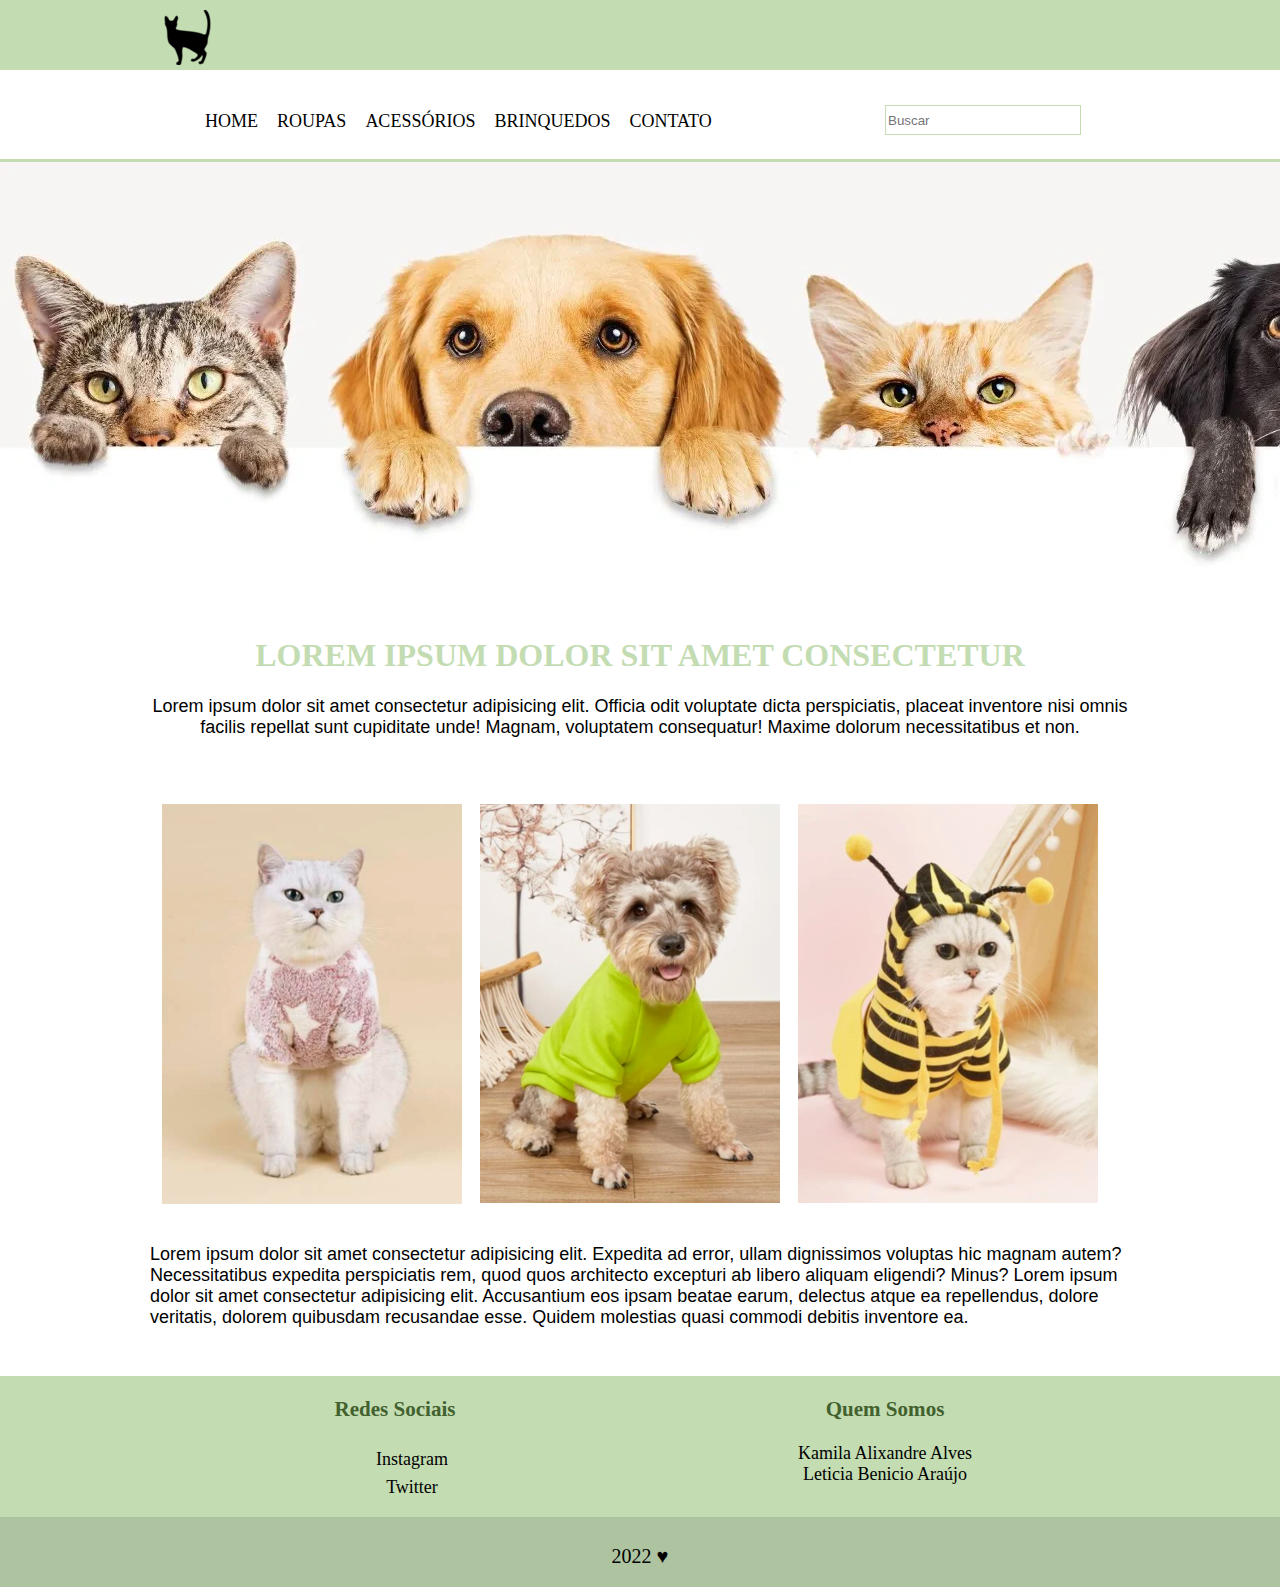
==== index.html @ f67c368c "Merge branch 'master' of https://github.com/kamilaalves/Site" ====
<!DOCTYPE html>
<html lang="en">

<head>
    <link rel="stylesheet" href="https://use.fontawesome.com/releases/v5.0.10/css/all.css"
        integrity="sha384-+d0P83n9kaQMCwj8F4RJB66tzIwOKmrdb46+porD/OvrJ+37WqIM7UoBtwHO6Nlg" crossorigin="anonymous" />
    <meta charset="UTF-8">
    <meta http-equiv="X-UA-Compatible" content="IE=edge">
    <meta name="viewport" content="width=device-width, initial-scale=1.0">
    <link rel="stylesheet" type="text/css" href="./css/main.css">
    <title>Projeto</title>
</head>

<body>
    <header class="menu-principal">
        <main>
            <div class="header-1">
                <div class="logo">
                    <img src="./img/logo2.png">
                </div>
                
            </div>
        </main>
    </header>
    <main class="col-100 menu-urls">
        <div class="header-2">
            <div class="menu">
                <ul>
                    <li><a href="index.html">Home </a> </li>
                    <li><a href="roupas.html">Roupas</a> </li>
                    <li><a href="acessorios.html">Acessórios</a> </li>
                    <li><a href="brinquedos.html">Brinquedos</a> </li>
                    <li><a href="contato.html">Contato</a> </li>
                </ul>
            </div>
            <div class="busca">
                <input placeholder="Buscar" type="text" />
            </div>
        </div>
    </main>
    <div class="col-100">
        <div class="slider-principal">
            <div><img src="./img/fundo3.webp" alt="fundo">
            </div>
        </div>
    </div>
    <div class="col-100">
        <div class="content texto-destaque">
            <h1>Lorem ipsum dolor sit amet consectetur</h1>
            <p>Lorem ipsum dolor sit amet consectetur adipisicing elit. Officia odit voluptate dicta perspiciatis,
                placeat inventore nisi omnis facilis repellat sunt cupiditate unde! Magnam, voluptatem consequatur!
                Maxime dolorum necessitatibus et non. </p>
            <div class="col bloco-texto">
                <img src="./img/img1.png" />
            </div>
            <div class="col bloco-texto">
                <img src="./img/img2.png" />
            </div>
            <div class="col bloco-texto">
                <img src="./img/img3.png" />
            </div>
        </div>
    </div>
    <div class="col-100">
        <div class="content texto1">
            <p>Lorem ipsum dolor sit amet consectetur adipisicing elit. Expedita ad
                error, ullam dignissimos voluptas hic magnam autem? Necessitatibus expedita perspiciatis rem, quod quos
                architecto excepturi ab libero aliquam eligendi? Minus? Lorem ipsum dolor sit amet consectetur adipisicing elit. Accusantium eos ipsam beatae earum, delectus atque ea repellendus, dolore veritatis, dolorem quibusdam recusandae esse. Quidem molestias quasi commodi debitis inventore ea.
            </p>
        </div>
    </div>

    <footer>
        <div class="col-100 footer">
            <div class="content">
                <div class="col-4">
                    <h3>Redes Sociais</h3>
                        <ul>
                            <li>Instagram <a href="#"><i class="fab fa-instagram"></i></a></li>
                           
                            <li>Twitter <a href="#"><i class="fab fa-twitter-square"></i></a></li>
                        </ul>
                    </div>
                
                <div class="col-4">
                    <h3>Quem Somos</h3>
                    <p> Kamila Alixandre Alves<br>
                        Leticia Benicio Araújo
                    </p>
                </div>
        </div>
        
    </footer>
    <div class="col-100 footer-2">
        <div class="content">

            <p>
                2022 &hearts;
            </p>
        </div>
    </div>
   
   
    </body>

</html>
---- css/main.css ----
body{
    width: 100%;
    height: 100%;
    margin: 0 auto;
}


.menu-principal {
    width: 100%;
    background-color: #C3DCB2;
    height: 70px;  /* ALTURA DO VERDE */
}

main, .content { 
    margin:0 auto;
    width: 980px;
    position: relative;
}

.logo {
    float: left;
    padding: 10px;
    width: 70%;
}

.header-2{
    background-color: white;
    width: 980px;
    margin: 0 auto;
    padding:16px;
}

.menu-urls{
    height: 80px;
    border-bottom: 3px solid #C3DCB2;

}

.menu ul li{
    display: inline-block;
    color: black;
    margin-left: 15px;
    height:40px ;
    
}

.menu ul li:hover{
    border-bottom: 3px dotted #C3DCB2;
}
.menu ul li a:hover{
    color:#C3DCB2;
}

.menu ul li a{
    color: black;
    text-decoration: none;
    font-size: 18px;
    text-transform: uppercase;
}

.menu{
    width: 70%;
    float:left;

}
.busca{
    text-align: center;
    width:30%;
    float:right;
}

.busca input{
    width: 190px;
    height: 26px;
    margin-top: 10px;
    border: 1px solid #C3DCB2;
}

.col-100{
    width: 100%;
    float: left;
    position: relative;
}

.slider-principal{
    overflow: hidden;  
}

.texto-destaque{
    text-align: center;
}

.texto-destaque h1{
    color:#C3DCB2;
    text-transform: uppercase;
    font-family:Georgia, 'Times New Roman', Times, serif;

}
.texto-destaque p{
    font-family: Arial, Helvetica, sans-serif;
    font-size: 18px;
    color: black;
}

h2{
    color:#C3DCB2;
    font-size: 35px;
    text-transform: uppercase;
    font-family: Georgia, 'Times New Roman', Times, serif;
   
    
}
.col{
    padding-left: 12px;
    padding-right: 12px;
    width: 30%;
    float: left;
    position:relative;
}
.col-3{
    padding-left: 15px;
    padding-right: 15px;
    width: 29%;
    float: left;
    position:relative;
   
}

.col-3 img:hover{
    position:relative;
    top: 10px;
    bottom:10px;
}
.bloco-texto{
    margin-top: 3em;
}
.texto1{
    margin-top:2em;
    font-family: Arial, Helvetica, sans-serif;
    font-size:18px;
}



/* footer */

.col-4 {
    
    float: left;
    width: 50%;
    text-align: center;
    
}
.footer h3 {
    text-align: center;
    color:#42612f;
}
.footer {
  background-color: #C3DCB2;
  margin-top: 30px;
  font-size: 18px;
 
}
.footer-2 {
    background-color:#aec4a0 ;
    height: 70px;
    
}

.footer-2 p {
    padding: 8px;
    text-align: center;
    font-size: 20px;   
}

footer ul {
    list-style:none; 

}
footer li a{
    padding:3px;
}

.fa-instagram{
    font-size: 25px;
    color: rgb(230, 37, 188);  
  }

.fa-twitter-square{
    font-size:25px;
    color:rgb(80, 157, 235);
}

/* celular */

@media screen and (max-width: 768px) {
  
    
    
    
}
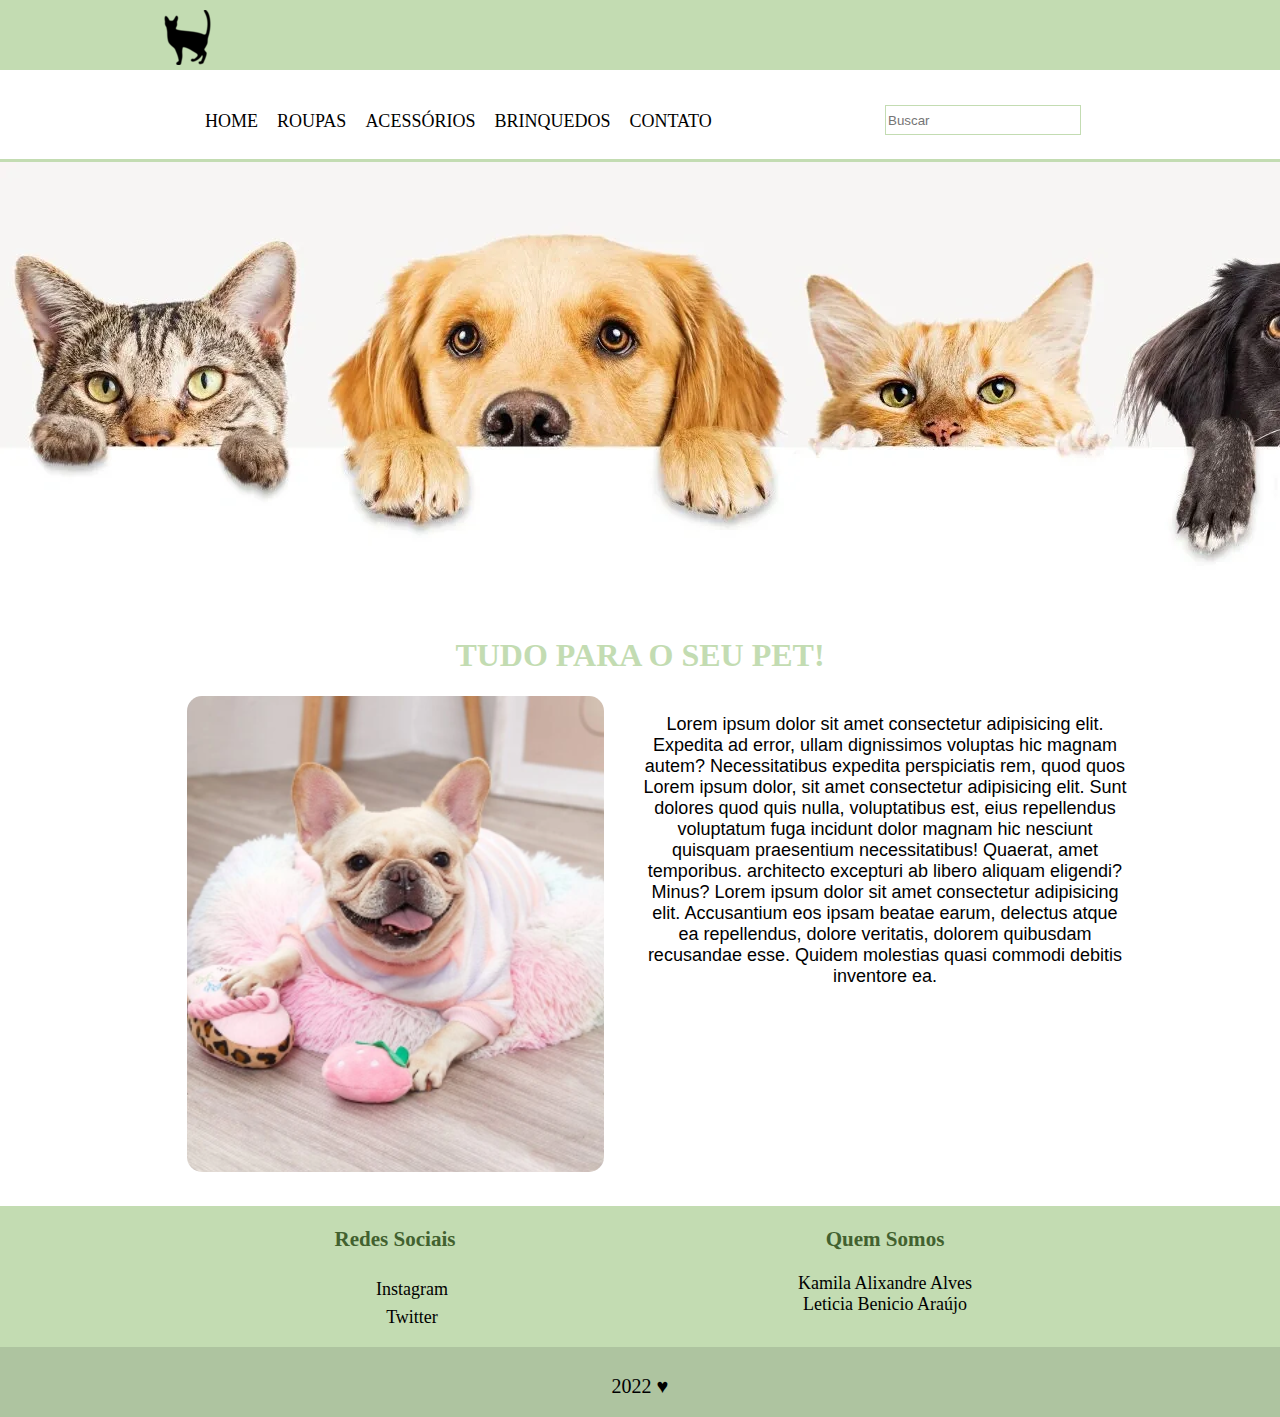
==== commit da43e816: "oi" ====
--- a/index.html
+++ b/index.html
@@ -46,29 +46,22 @@
     </div>
     <div class="col-100">
         <div class="content texto-destaque">
-            <h1>Lorem ipsum dolor sit amet consectetur</h1>
-            <p>Lorem ipsum dolor sit amet consectetur adipisicing elit. Officia odit voluptate dicta perspiciatis,
-                placeat inventore nisi omnis facilis repellat sunt cupiditate unde! Magnam, voluptatem consequatur!
-                Maxime dolorum necessitatibus et non. </p>
-            <div class="col bloco-texto">
-                <img src="./img/img1.png" />
+            <h1>Tudo Para O Seu Pet!</h1>
+            <div class="col-4 ">
+             <div class="foto-p"><img src="./img/img.png" /> </div>
+            </div> 
+            <div class="col-4">
+                <p>Lorem ipsum dolor sit amet consectetur adipisicing elit. Expedita ad
+                    error, ullam dignissimos voluptas hic magnam autem? Necessitatibus expedita perspiciatis rem, quod quos
+                    Lorem ipsum dolor, sit amet consectetur adipisicing elit. Sunt dolores quod quis nulla, voluptatibus est, eius repellendus voluptatum fuga incidunt dolor magnam hic nesciunt quisquam praesentium necessitatibus! Quaerat, amet temporibus.
+                    architecto excepturi ab libero aliquam eligendi? Minus? Lorem ipsum dolor sit amet consectetur adipisicing elit. Accusantium eos ipsam beatae earum, delectus atque ea repellendus, dolore veritatis, dolorem quibusdam recusandae esse. Quidem molestias quasi commodi debitis inventore ea.
+                </p>
             </div>
-            <div class="col bloco-texto">
-                <img src="./img/img2.png" />
-            </div>
-            <div class="col bloco-texto">
-                <img src="./img/img3.png" />
-            </div>
+        </div>
         </div>
     </div>
     <div class="col-100">
-        <div class="content texto1">
-            <p>Lorem ipsum dolor sit amet consectetur adipisicing elit. Expedita ad
-                error, ullam dignissimos voluptas hic magnam autem? Necessitatibus expedita perspiciatis rem, quod quos
-                architecto excepturi ab libero aliquam eligendi? Minus? Lorem ipsum dolor sit amet consectetur adipisicing elit. Accusantium eos ipsam beatae earum, delectus atque ea repellendus, dolore veritatis, dolorem quibusdam recusandae esse. Quidem molestias quasi commodi debitis inventore ea.
-            </p>
-        </div>
-    </div>
+   
 
     <footer>
         <div class="col-100 footer">
--- a/css/main.css
+++ b/css/main.css
@@ -88,13 +88,13 @@
 
 .texto-destaque{
     text-align: center;
+    
 }
 
 .texto-destaque h1{
     color:#C3DCB2;
     text-transform: uppercase;
     font-family:Georgia, 'Times New Roman', Times, serif;
-
 }
 .texto-destaque p{
     font-family: Arial, Helvetica, sans-serif;
@@ -102,6 +102,9 @@
     color: black;
 }
 
+.foto-p img{
+    border-radius: 15px;
+}
 h2{
     color:#C3DCB2;
     font-size: 35px;
@@ -191,11 +194,15 @@
     color:rgb(80, 157, 235);
 }
 
-/* celular */
-
-@media screen and (max-width: 768px) {
-  
-    
-    
-    
-}+/* -------------------- pagina de contato --------------------------- */
+
+.fale-conosco{
+    background-color:#C3DCB2;
+    text-align: left;
+    width: 660px;
+}
+
+.foto-contato{
+    text-align: right;
+}
+
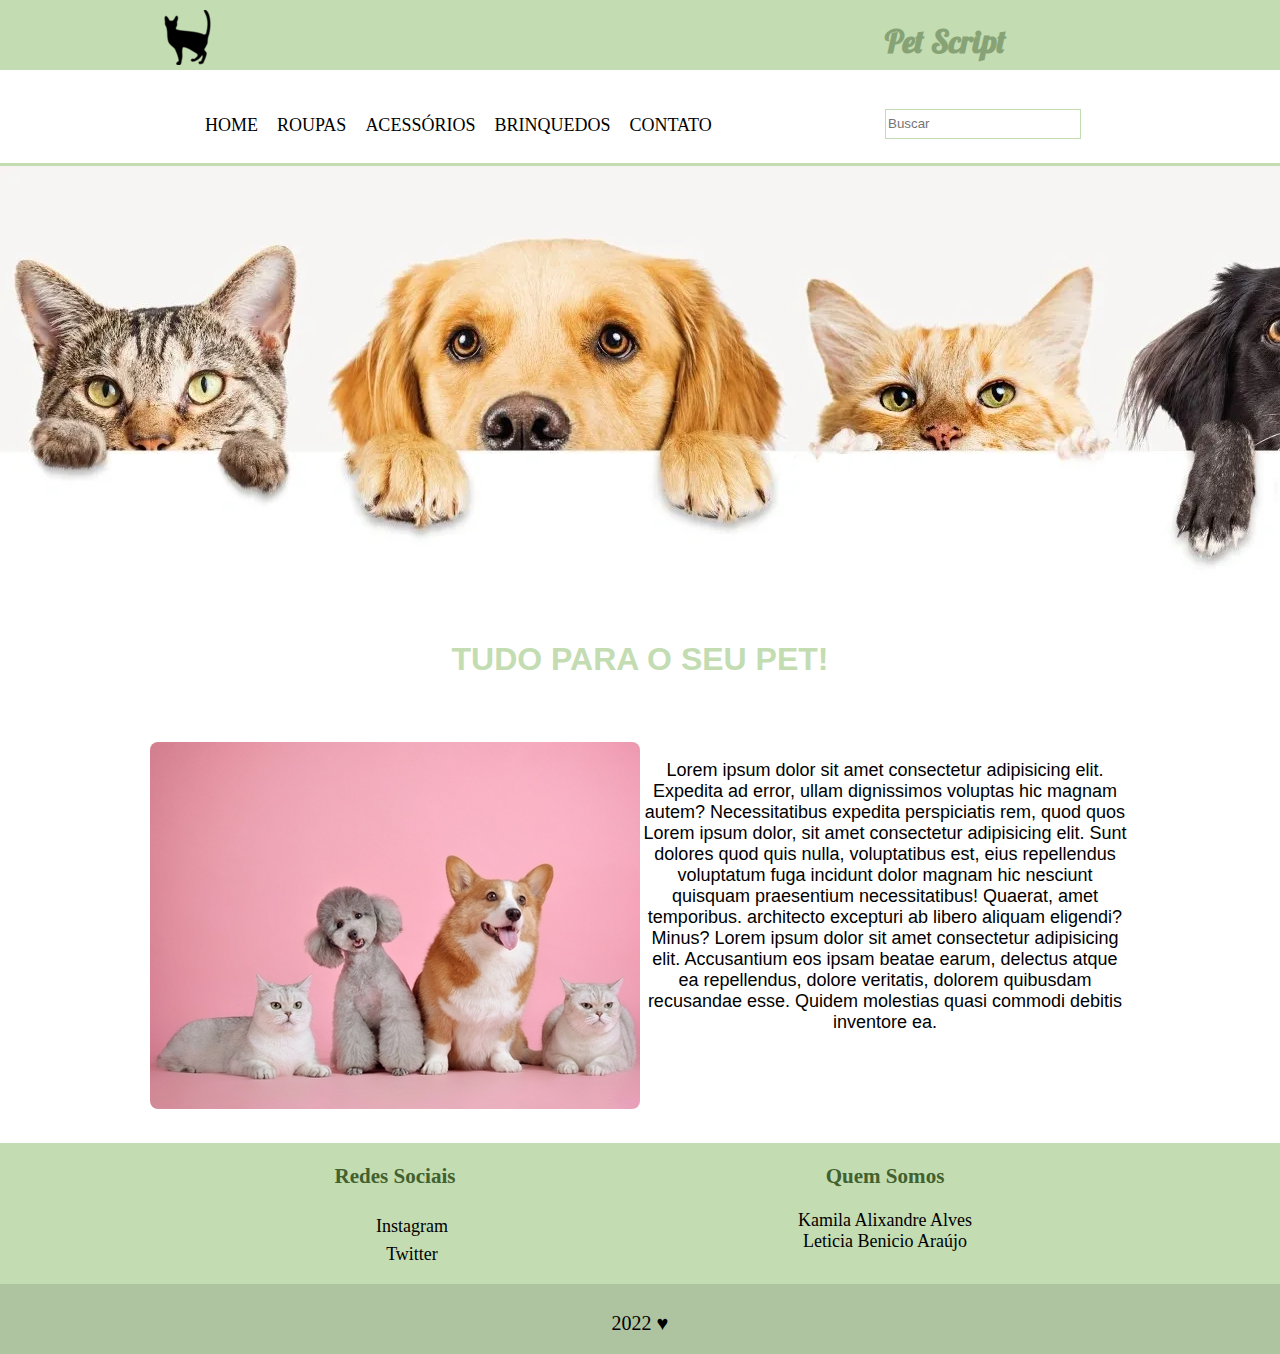
==== commit 34774b73: "alt" ====
--- a/index.html
+++ b/index.html
@@ -2,6 +2,9 @@
 <html lang="en">
 
 <head>
+    <link rel="preconnect" href="https://fonts.googleapis.com">
+    <link rel="preconnect" href="https://fonts.gstatic.com" crossorigin>
+    <link href="https://fonts.googleapis.com/css2?family=Lobster&display=swap" rel="stylesheet">
     <link rel="stylesheet" href="https://use.fontawesome.com/releases/v5.0.10/css/all.css"
         integrity="sha384-+d0P83n9kaQMCwj8F4RJB66tzIwOKmrdb46+porD/OvrJ+37WqIM7UoBtwHO6Nlg" crossorigin="anonymous" />
     <meta charset="UTF-8">
@@ -18,8 +21,10 @@
                 <div class="logo">
                     <img src="./img/logo2.png">
                 </div>
-                
-            </div>
+                <div class="nome-loja">
+                    <h1>Pet Script</h1>
+                </div>
+            </div>    
         </main>
     </header>
     <main class="col-100 menu-urls">
@@ -48,7 +53,7 @@
         <div class="content texto-destaque">
             <h1>Tudo Para O Seu Pet!</h1>
             <div class="col-4 ">
-             <div class="foto-p"><img src="./img/img.png" /> </div>
+             <div class="foto-p"><img src="./img/tema.jpg" /> </div>
             </div> 
             <div class="col-4">
                 <p>Lorem ipsum dolor sit amet consectetur adipisicing elit. Expedita ad
--- a/css/main.css
+++ b/css/main.css
@@ -21,6 +21,13 @@
     float: left;
     padding: 10px;
     width: 70%;
+}
+
+.nome-loja{
+    width: 25%;
+    float:right;
+    font-family:'lobster';
+    color:#87a376;
 }
 
 .header-2{
@@ -94,7 +101,9 @@
 .texto-destaque h1{
     color:#C3DCB2;
     text-transform: uppercase;
-    font-family:Georgia, 'Times New Roman', Times, serif;
+    font-family:Arial, Helvetica, sans-serif;
+    margin-bottom: 2em;
+    
 }
 .texto-destaque p{
     font-family: Arial, Helvetica, sans-serif;
@@ -103,15 +112,14 @@
 }
 
 .foto-p img{
-    border-radius: 15px;
+    border-radius: 8px;
 }
 h2{
     color:#C3DCB2;
     font-size: 35px;
     text-transform: uppercase;
-    font-family: Georgia, 'Times New Roman', Times, serif;
-   
-    
+    font-family: Arial, Helvetica, sans-serif;
+      
 }
 .col{
     padding-left: 12px;
@@ -137,21 +145,15 @@
 .bloco-texto{
     margin-top: 3em;
 }
-.texto1{
-    margin-top:2em;
-    font-family: Arial, Helvetica, sans-serif;
-    font-size:18px;
-}
-
-
-
-/* footer */
+
+/* ----------------------------footer------------------------------- */
 
 .col-4 {
     
     float: left;
     width: 50%;
     text-align: center;
+    position:relative;
     
 }
 .footer h3 {
@@ -199,10 +201,53 @@
 .fale-conosco{
     background-color:#C3DCB2;
     text-align: left;
-    width: 660px;
+    width: 400px;
+    border-radius: 50px;
+    font-family: Arial, Helvetica, sans-serif;
+    font-size: 19px;
+    padding: 30px;
+}
+
+.nome{
+    padding: 25px;
+}
+
+.celular{
+    padding: 25px;
+}
+
+.email{
+    padding:25px;
+}
+
+.faleconosco{
+    padding: 25px;
+
 }
 
 .foto-contato{
     text-align: right;
-}
-
+    padding-right: 20px;
+    
+}
+
+#fale{
+    width: 250px;
+    height: 35px;
+    padding: 25px;
+    border-color: #87aa72;
+    border-radius: 5px;
+    border-width: 2px;
+}
+
+#nome{
+    border-color: #87aa72;
+}
+
+#celular{
+    border-color: #87aa72;    
+}
+
+#email{
+    border-color: #87aa72;
+}
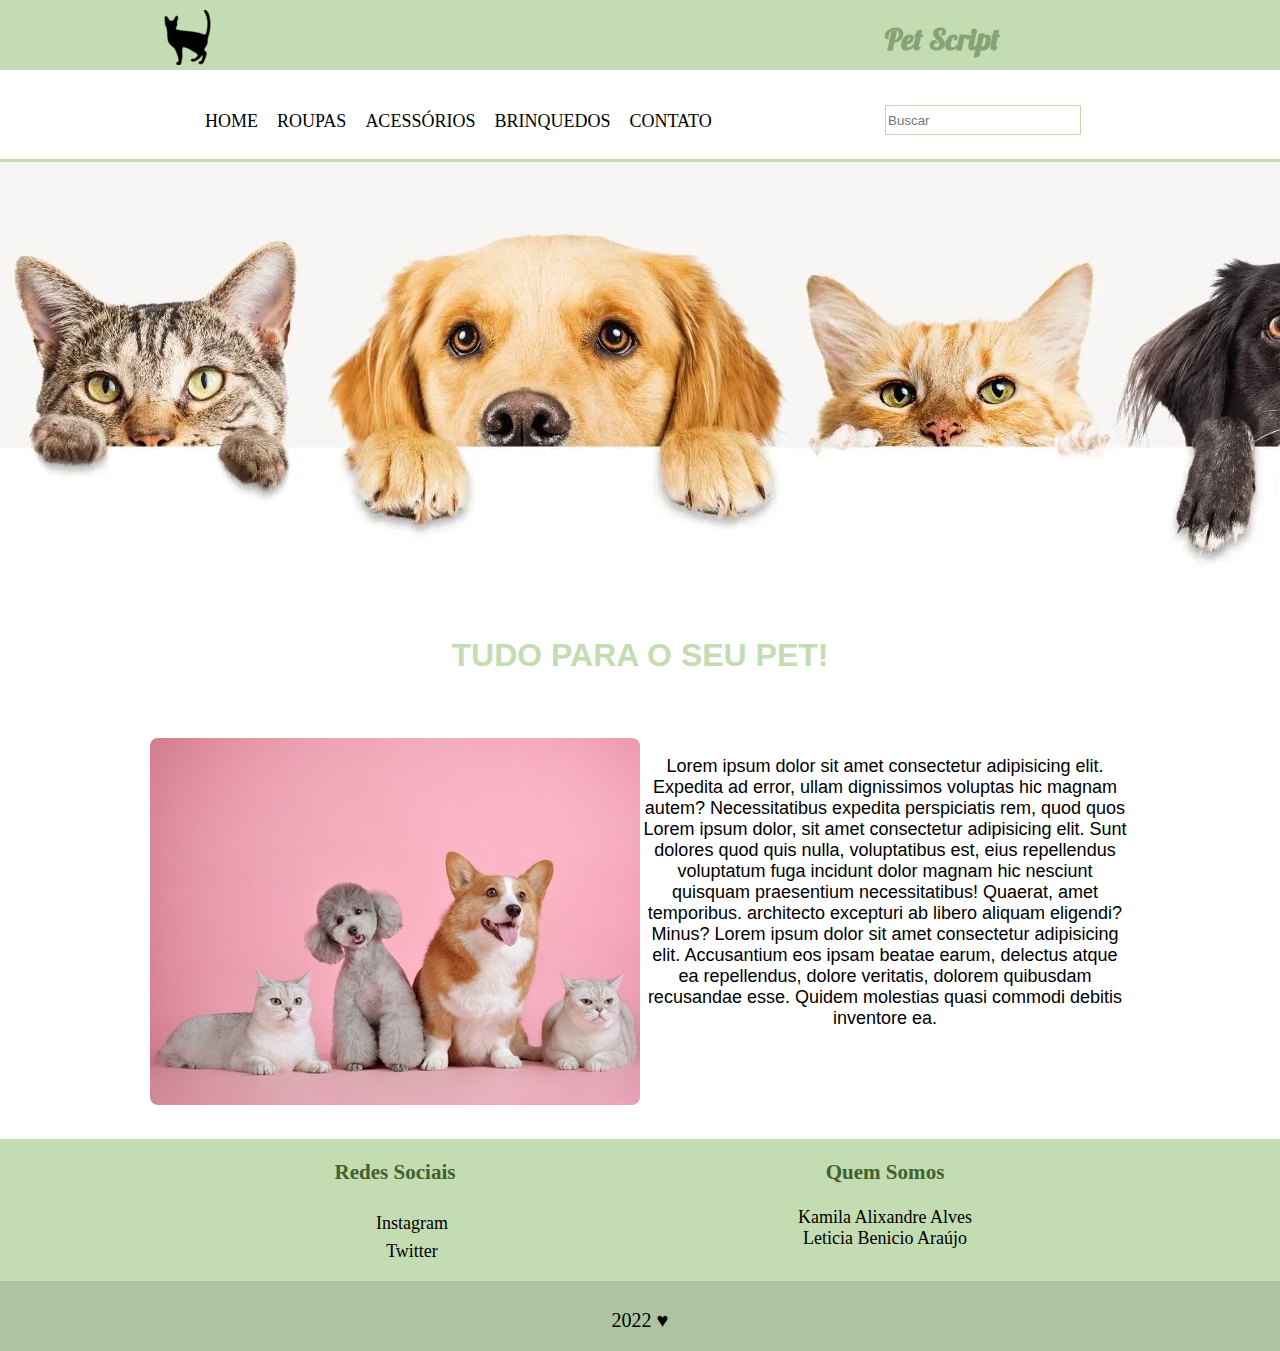
==== commit 105824e0: "alt" ====
--- a/index.html
+++ b/index.html
@@ -10,7 +10,7 @@
     <meta charset="UTF-8">
     <meta http-equiv="X-UA-Compatible" content="IE=edge">
     <meta name="viewport" content="width=device-width, initial-scale=1.0">
-    <link rel="stylesheet" type="text/css" href="./css/main.css">
+    <link rel="stylesheet" type="text/css" href="./css/style.css">
     <title>Projeto</title>
 </head>
 
@@ -44,7 +44,7 @@
         </div>
     </main>
     <div class="col-100">
-        <div class="slider-principal">
+        <div class="img-principal">
             <div><img src="./img/fundo3.webp" alt="fundo">
             </div>
         </div>
@@ -55,7 +55,7 @@
             <div class="col-4 ">
              <div class="foto-p"><img src="./img/tema.jpg" /> </div>
             </div> 
-            <div class="col-4">
+            <div class="col-4 texto-principal">
                 <p>Lorem ipsum dolor sit amet consectetur adipisicing elit. Expedita ad
                     error, ullam dignissimos voluptas hic magnam autem? Necessitatibus expedita perspiciatis rem, quod quos
                     Lorem ipsum dolor, sit amet consectetur adipisicing elit. Sunt dolores quod quis nulla, voluptatibus est, eius repellendus voluptatum fuga incidunt dolor magnam hic nesciunt quisquam praesentium necessitatibus! Quaerat, amet temporibus.
--- a/css/style.css
+++ b/css/style.css
@@ -0,0 +1,280 @@
+body{
+    width: 100%;
+    height: 100%;
+    margin: 0 auto;
+}
+
+
+.menu-principal {
+    width: 100%;
+    background-color: #C3DCB2;
+    height: 70px;  /* ALTURA DO VERDE */
+}
+
+main, .content { 
+    margin:0 auto;
+    width: 980px;
+    position: relative;
+}
+
+.logo {
+    float: left;
+    padding: 10px;
+    width: 70%;
+}
+
+.nome-loja h1{
+    width: 25%;
+    float:right;
+    font-family:'lobster';
+    color:#87a376;
+    font-size: 30px;
+}
+
+
+.header-2{
+    background-color: white;
+    width: 980px;
+    margin: 0 auto;
+    padding:16px;
+}
+
+.menu-urls{
+    height: 80px;
+    border-bottom: 3px solid #C3DCB2;
+
+}
+
+.menu ul li{
+    display: inline-block;
+    color: black;
+    margin-left: 15px;
+    height:40px ;
+    
+}
+
+.menu ul li:hover{
+    border-bottom: 3px dotted #C3DCB2;
+}
+.menu ul li a:hover{
+    color:#C3DCB2;
+}
+
+.menu ul li a{
+    color: black;
+    text-decoration: none;
+    font-size: 18px;
+    text-transform: uppercase;
+}
+
+.menu{
+    width: 70%;
+    float:left;
+
+}
+.busca{
+    text-align: center;
+    width:30%;
+    float:right;
+}
+
+.busca input{
+    width: 190px;
+    height: 26px;
+    margin-top: 10px;
+    border: 1px solid #C3DCB2;
+}
+
+.col-100{
+    width: 100%;
+    float: left;
+    position: relative;
+}
+
+.texto-destaque{
+    text-align: center;
+    
+}
+
+.texto-destaque h1{
+    color:#C3DCB2;
+    text-transform: uppercase;
+    font-family:Arial, Helvetica, sans-serif;
+    margin-bottom: 2em;
+    
+}
+.texto-destaque p{
+    font-family: Arial, Helvetica, sans-serif;
+    font-size: 18px;
+    color: black;
+}
+
+.foto-p img{
+    border-radius: 8px;
+}
+h2{
+    color:#C3DCB2;
+    font-size: 35px;
+    text-transform: uppercase;
+    font-family: Arial, Helvetica, sans-serif;
+      
+}
+
+
+.bloco-texto{
+    margin-top: 3em;
+}
+
+/* ----------------------------footer------------------------------- */
+
+.col-4 {
+    
+    float: left;
+    width: 50%;
+    text-align: center;
+    position:relative;
+    
+}
+.footer h3 {
+    text-align: center;
+    color:#42612f;
+}
+.footer {
+  background-color: #C3DCB2;
+  margin-top: 30px;
+  font-size: 18px;
+ 
+}
+.footer-2 {
+    background-color:#aec4a0 ;
+    height: 70px;
+    
+}
+
+.footer-2 p {
+    padding: 8px;
+    text-align: center;
+    font-size: 20px;   
+}
+
+footer ul {
+    list-style:none; 
+
+}
+footer li a{
+    padding:3px;
+}
+
+.fa-instagram{
+    font-size: 25px;
+    color: rgb(230, 37, 188);  
+  }
+
+.fa-twitter-square{
+    font-size:25px;
+    color:rgb(80, 157, 235);
+}
+
+/* -------------------- pagina de contato --------------------------- */
+
+.fale-conosco{
+    background-color:#C3DCB2;
+    text-align: left;
+    width: 400px;
+    border-radius: 50px;
+    font-family: Arial, Helvetica, sans-serif;
+    font-size: 19px;
+    padding: 30px;
+}
+
+.nome{
+    padding: 25px;
+}
+
+.celular{
+    padding: 25px;
+}
+
+.email{
+    padding:25px;
+}
+
+.faleconosco{
+    padding: 25px;
+
+}
+
+.foto-contato{
+    text-align: right;
+    padding-right: 20px;
+    
+}
+
+#fale{
+    width: 250px;
+    height: 35px;
+    padding: 25px;
+    border-color: #87aa72;
+    border-radius: 5px;
+    border-width: 2px;
+}
+
+#nome{
+    border-color: #87aa72;
+}
+
+#celular{
+    border-color: #87aa72;    
+}
+
+#email{
+    border-color: #87aa72;
+}
+
+/*------------------------------------------------------*/
+
+@media(max-width:840px){
+   
+    .menu-principal {
+        max-width: 100%;
+        height: 70px;  
+    }
+    
+    nav, .content { 
+        max-width:100%;
+        position: relative;  
+    }
+    
+    .nome-loja h1{
+        width: 80%;
+    }
+    
+    .header-2{
+        max-width: 100%;
+        padding:2px;
+    }
+    
+    .menu-urls{
+        width: 100%;
+        height: 80px;
+        border-bottom: 3px solid #C3DCB2;
+    }
+    
+    .menu ul li{
+        display: inline-block;
+        color: black;
+        margin-left: 2px;
+        height:2px;    
+    }  
+
+    .col-100{
+        width: 100%;
+        float: left;
+        position: relative;
+    }
+    
+    .texto-principal{
+        width: 100%;
+    }
+       
+}
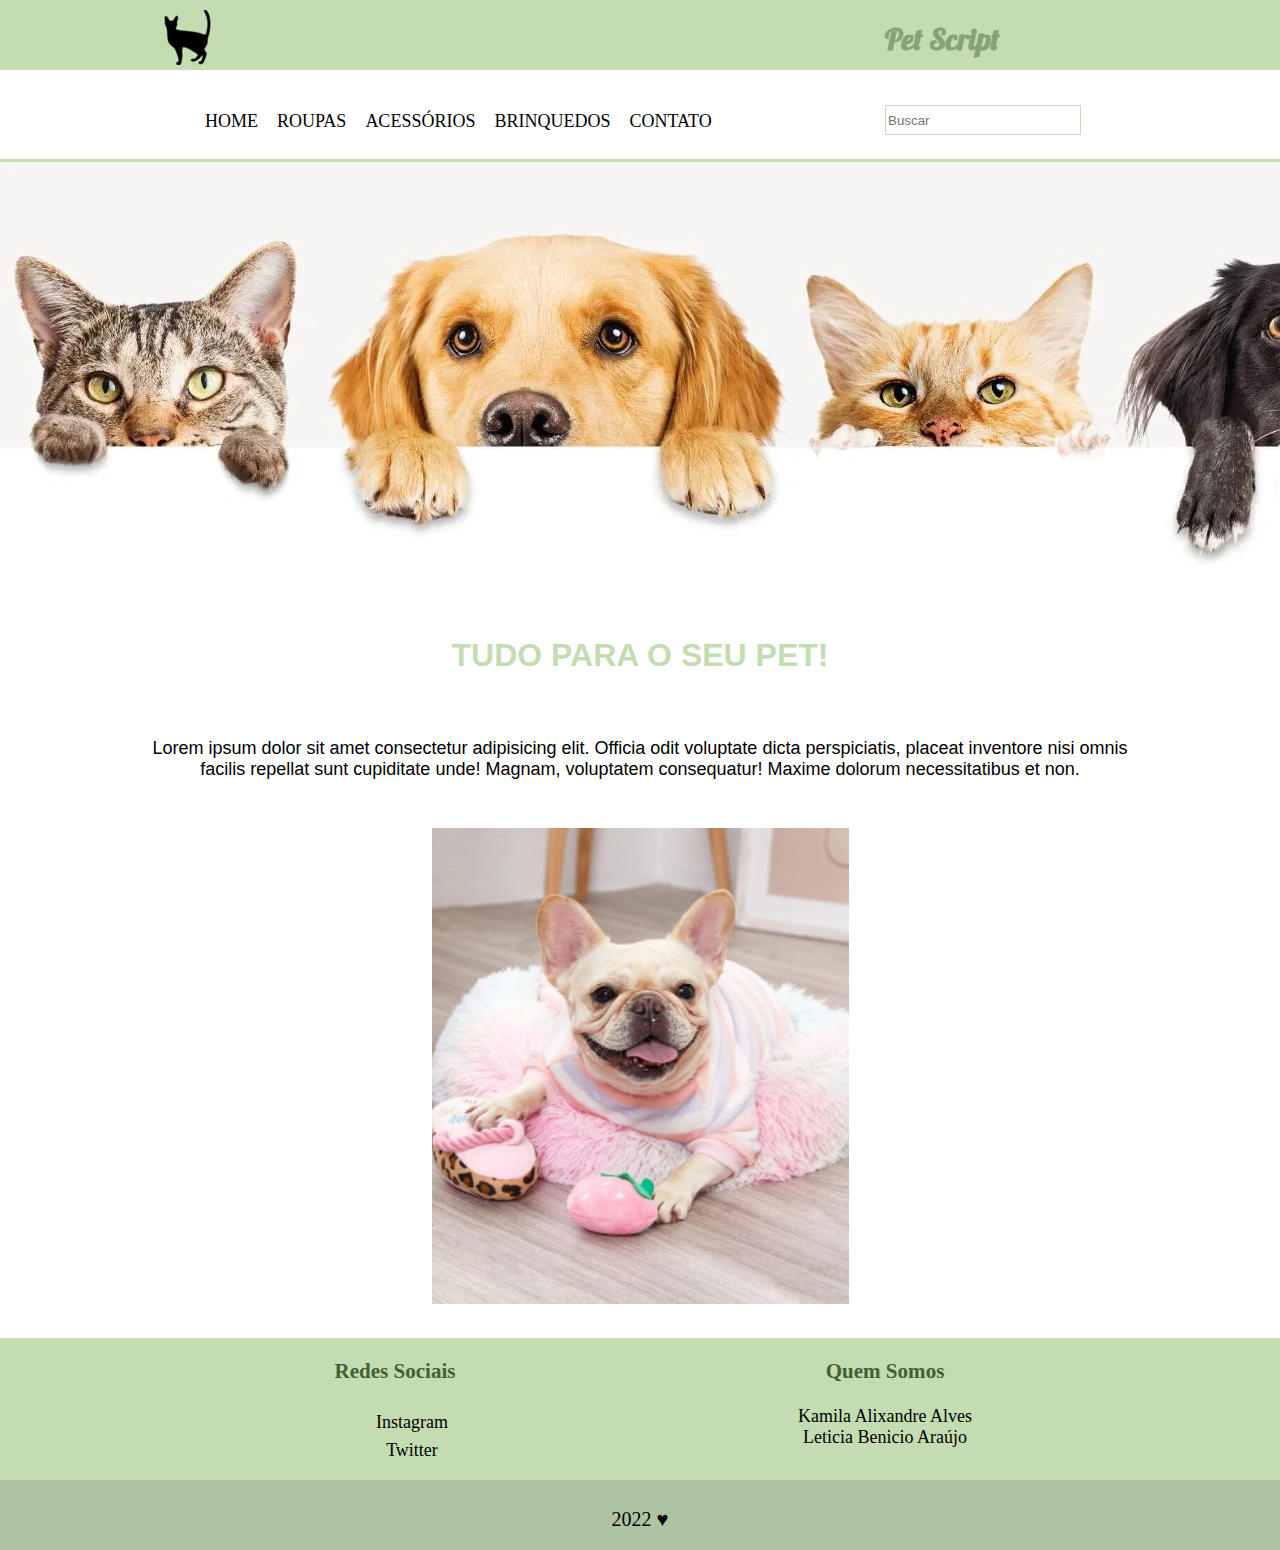
==== commit 388379f3: "alt" ====
--- a/index.html
+++ b/index.html
@@ -52,19 +52,15 @@
     <div class="col-100">
         <div class="content texto-destaque">
             <h1>Tudo Para O Seu Pet!</h1>
-            <div class="col-4 ">
-             <div class="foto-p"><img src="./img/tema.jpg" /> </div>
-            </div> 
-            <div class="col-4 texto-principal">
-                <p>Lorem ipsum dolor sit amet consectetur adipisicing elit. Expedita ad
-                    error, ullam dignissimos voluptas hic magnam autem? Necessitatibus expedita perspiciatis rem, quod quos
-                    Lorem ipsum dolor, sit amet consectetur adipisicing elit. Sunt dolores quod quis nulla, voluptatibus est, eius repellendus voluptatum fuga incidunt dolor magnam hic nesciunt quisquam praesentium necessitatibus! Quaerat, amet temporibus.
-                    architecto excepturi ab libero aliquam eligendi? Minus? Lorem ipsum dolor sit amet consectetur adipisicing elit. Accusantium eos ipsam beatae earum, delectus atque ea repellendus, dolore veritatis, dolorem quibusdam recusandae esse. Quidem molestias quasi commodi debitis inventore ea.
-                </p>
+            <p>Lorem ipsum dolor sit amet consectetur adipisicing elit. Officia odit voluptate dicta perspiciatis,
+                placeat inventore nisi omnis facilis repellat sunt cupiditate unde! Magnam, voluptatem consequatur!
+                Maxime dolorum necessitatibus et non.</p>
+            <div class="col bloco-texto">
+                <img src="./img/img.png" />
             </div>
         </div>
-        </div>
     </div>
+       
     <div class="col-100">
    
 
